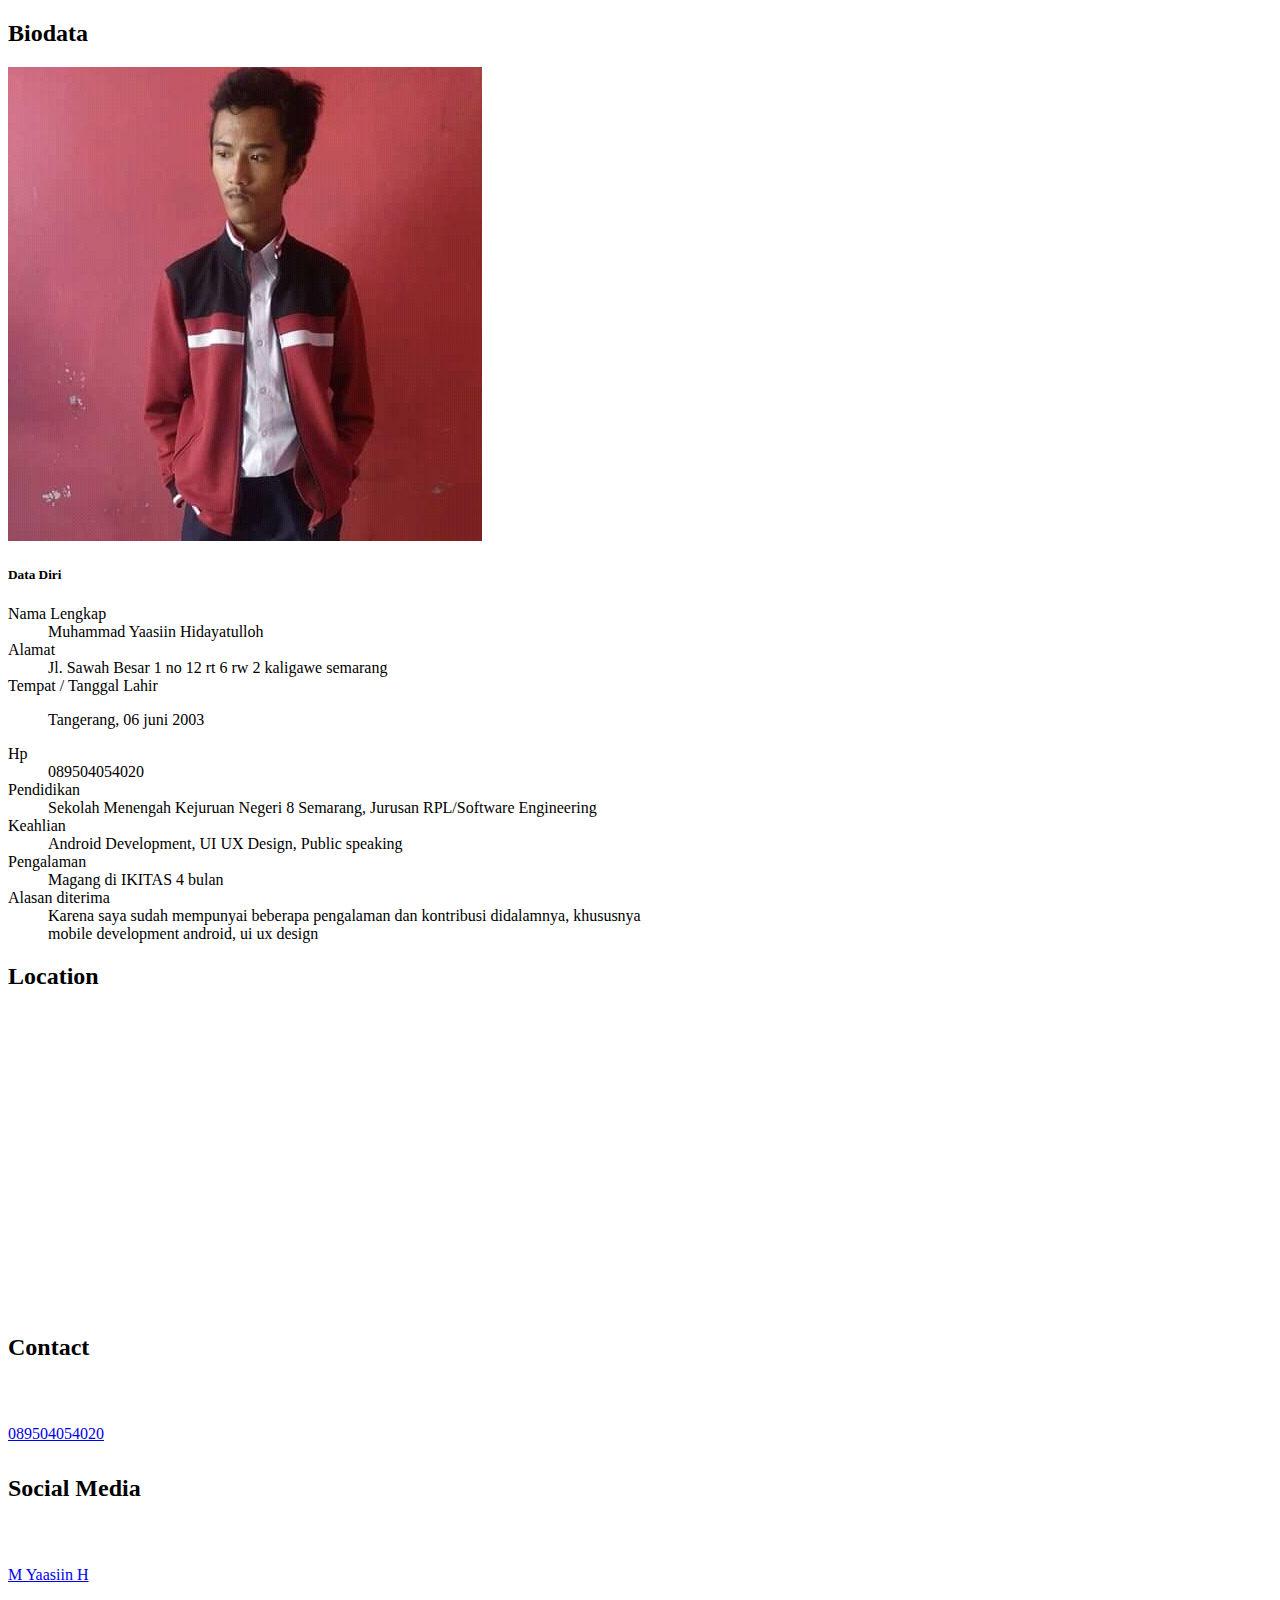
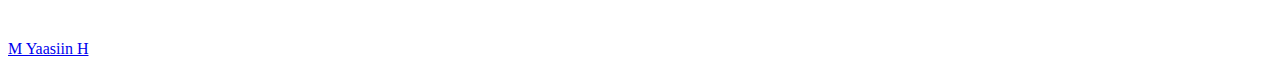
==== index.html @ e5b408af "Initial commit" ====
<!DOCTYPE html>
<html lang="en">
<head>
    <meta charset="UTF-8">
    <meta name="viewport" content="width=device-width, initial-scale=1.0">
    <title>Halaman Biodata</title>
    <link href="https://cdn.jsdelivr.net/npm/bootstrap@5.1.3/dist/css/bootstrap.min.css" rel="stylesheet" integrity="sha384-1BmE4kWBq78iYhFldvKuhfTAU6auU8tT94WrHftjDbrCEXSU1oBoqyl2QvZ6jIW3" crossorigin="anonymous">
    <link rel="stylesheet" href="https://use.fontawesome.com/releases/v5.15.4/css/all.css" integrity="sha384-DyZ88mC6Up2uqS4h/KRgHuoeGwBcD4Ng9SiP4dIRy0EXTlnuz47vAwmeGwVChigm" crossorigin="anonymous">
    <style>
        .carousel-item img{
            max-height: 900px;
        }
    </style>
</head>
<body>

      <!-- Biodata -->

      <section class="container">
          <div class="row mt-5">
              <div class="col-sm-12">

                <!-- Copy dari bootstrap cards -->

                <h2 class="display-4 text-center">Biodata</h2>

                <div class="card-group">
                    <div class="card">
                      <div class="col-sm-2">
                        <img src="assets/img/profile.jpg" class="card-img-top" alt="Biodata">
                      </div>
                      <div class="card-body">
                        <h5 class="card-title"> Data Diri</h5>
                        <dl class="row">
                          <dt class="col-sm-3">Nama Lengkap</dt>
                          <dd class="col-sm-9">Muhammad Yaasiin Hidayatulloh</dd>

                          <dt class="col-sm-3">Alamat</dt>
                          <dd class="col-sm-9">Jl. Sawah Besar 1 no 12 rt 6 rw 2 kaligawe semarang </dd>
                        
                          <dt class="col-sm-3">Tempat / Tanggal Lahir</dt>
                          <dd class="col-sm-9">
                            <p>Tangerang, 06 juni 2003</p>
                          </dd>
                        
                          <dt class="col-sm-3">Hp</dt>
                          <dd class="col-sm-9">089504054020</dd>
                        
                          <dt class="col-sm-3 text-truncate">Pendidikan</dt>
                          <dd class="col-sm-9">Sekolah Menengah Kejuruan Negeri 8 Semarang, 
                            Jurusan RPL/Software Engineering</dd>
                        
                          <dt class="col-sm-3">Keahlian</dt>
                          <dd class="col-sm-9">Android Development, UI UX Design, Public speaking</dd>

                          <dt class="col-sm-3">Pengalaman</dt>
                          <dd class="col-sm-9">Magang di IKITAS 4 bulan</dd>

                          <dt class="col-sm-3">Alasan diterima</dt>
                          <dd class="col-sm-9">Karena saya sudah mempunyai beberapa pengalaman
                             dan kontribusi didalamnya, khususnya <br> 
                            mobile development android, ui ux design</dd>
                          
                        </dl>
                      </div>
                    </div>
                </div>
              </div>
          </div>
      </section>

      <!-- Footer -->

      <section class="container-fluid">
          <div class="row mt-5 bg-dark">
              <div class="col-sm-4">
                  <h2 class="display-5 text-center text-white">Location</h2>
                  <iframe src="https://goo.gl/maps/Vb4UK2A85ArEnbxv9"
                  width="400" 
                height="300" frameborder="0" style="border:0;" allowfullscreen="" aria-hidden="false" tabindex="0"></iframe>
              </div>
              <div class="col-sm-4 text-center text-white">
                  <h2 class="display-5">Contact</h2>
                  <div>
                    <i class="fab fa-whatsapp" style="font-size:4rem"></i>
                    <a href="https://wa.me/6289504054020" 
                    class="text-white text-decoration-none btn btn-outline-light align-top mt-3 ml-2" 
                    target="_blank" >089504054020</a>
                  </div>
              </div>
              <div class="col-sm-4 text-center text-white">
                  <h2 class="display-5">Social Media</h2>
                  <div>
                    <i class="fab fa-facebook" style="font-size:4rem"></i>
                    <a href="https://web.facebook.com/myaasiinh"
                     class="text-white text-decoration-none btn btn-outline-light align-top mt-3 ml-2" 
                     target="_blank">M Yaasiin H</a>
                  </div>
                  <div>
                    <i class="fab fa-instagram" style="font-size:4rem"></i>
                    <a href="https://www.instagram.com/myaasiinh/" 
                    class="text-white text-decoration-none btn btn-outline-light align-top mt-3 ml-2" 
                    target="_blank">M Yaasiin H</a>
                  </div>
              </div>
          </div>
      </section>
    
<script src="asset/js/jquery-3.5.1.slim.min.js" ></script>
<script src="asset/js/popper.min.js"></script>
<script src="asset/js/bootstrap.min.js"></script>
</body>
</html>
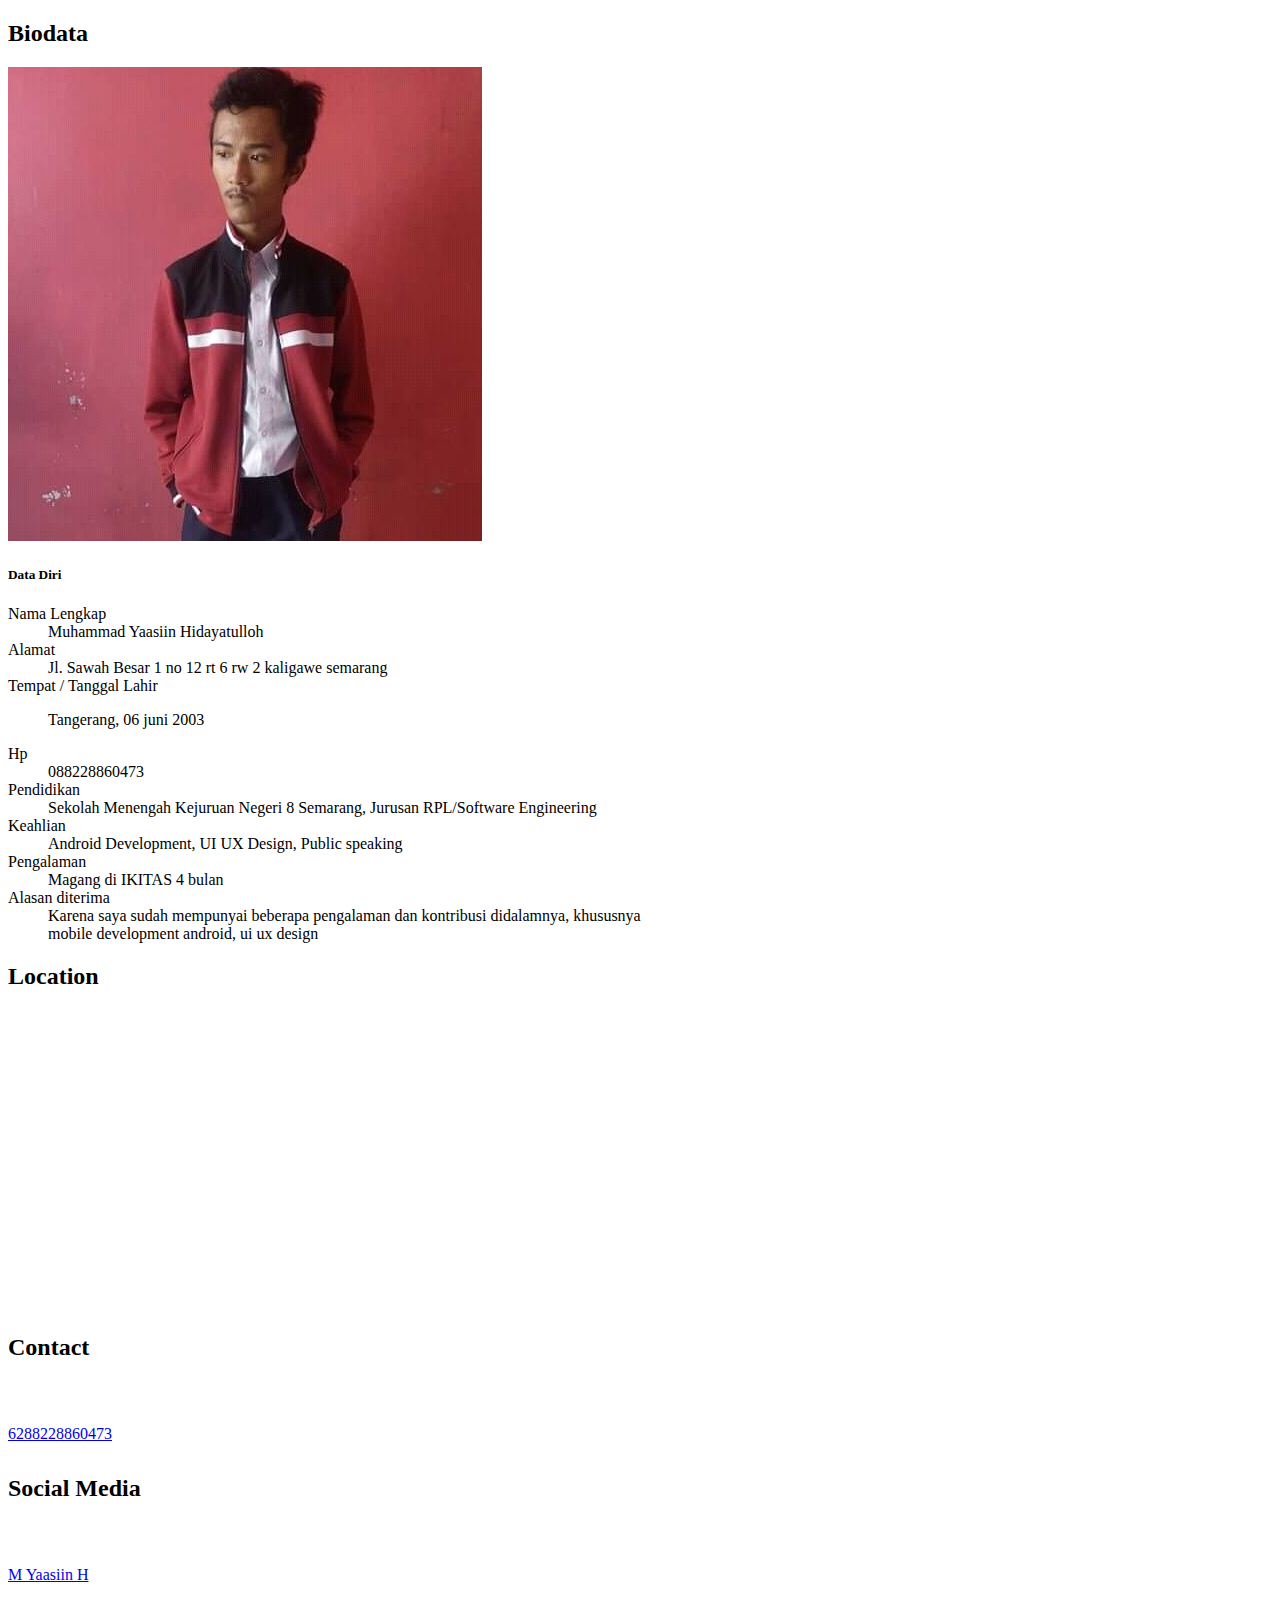
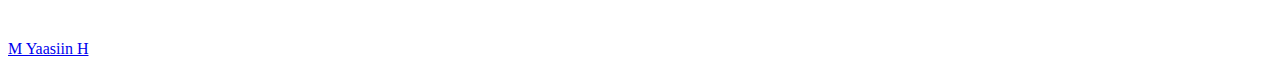
==== commit 25b68084: "update" ====
--- a/index.html
+++ b/index.html
@@ -44,7 +44,7 @@
                           </dd>
                         
                           <dt class="col-sm-3">Hp</dt>
-                          <dd class="col-sm-9">089504054020</dd>
+                          <dd class="col-sm-9">088228860473</dd>
                         
                           <dt class="col-sm-3 text-truncate">Pendidikan</dt>
                           <dd class="col-sm-9">Sekolah Menengah Kejuruan Negeri 8 Semarang, 
@@ -83,9 +83,9 @@
                   <h2 class="display-5">Contact</h2>
                   <div>
                     <i class="fab fa-whatsapp" style="font-size:4rem"></i>
-                    <a href="https://wa.me/6289504054020" 
+                    <a href="https://wa.me/6288228860473" 
                     class="text-white text-decoration-none btn btn-outline-light align-top mt-3 ml-2" 
-                    target="_blank" >089504054020</a>
+                    target="_blank" >6288228860473</a>
                   </div>
               </div>
               <div class="col-sm-4 text-center text-white">
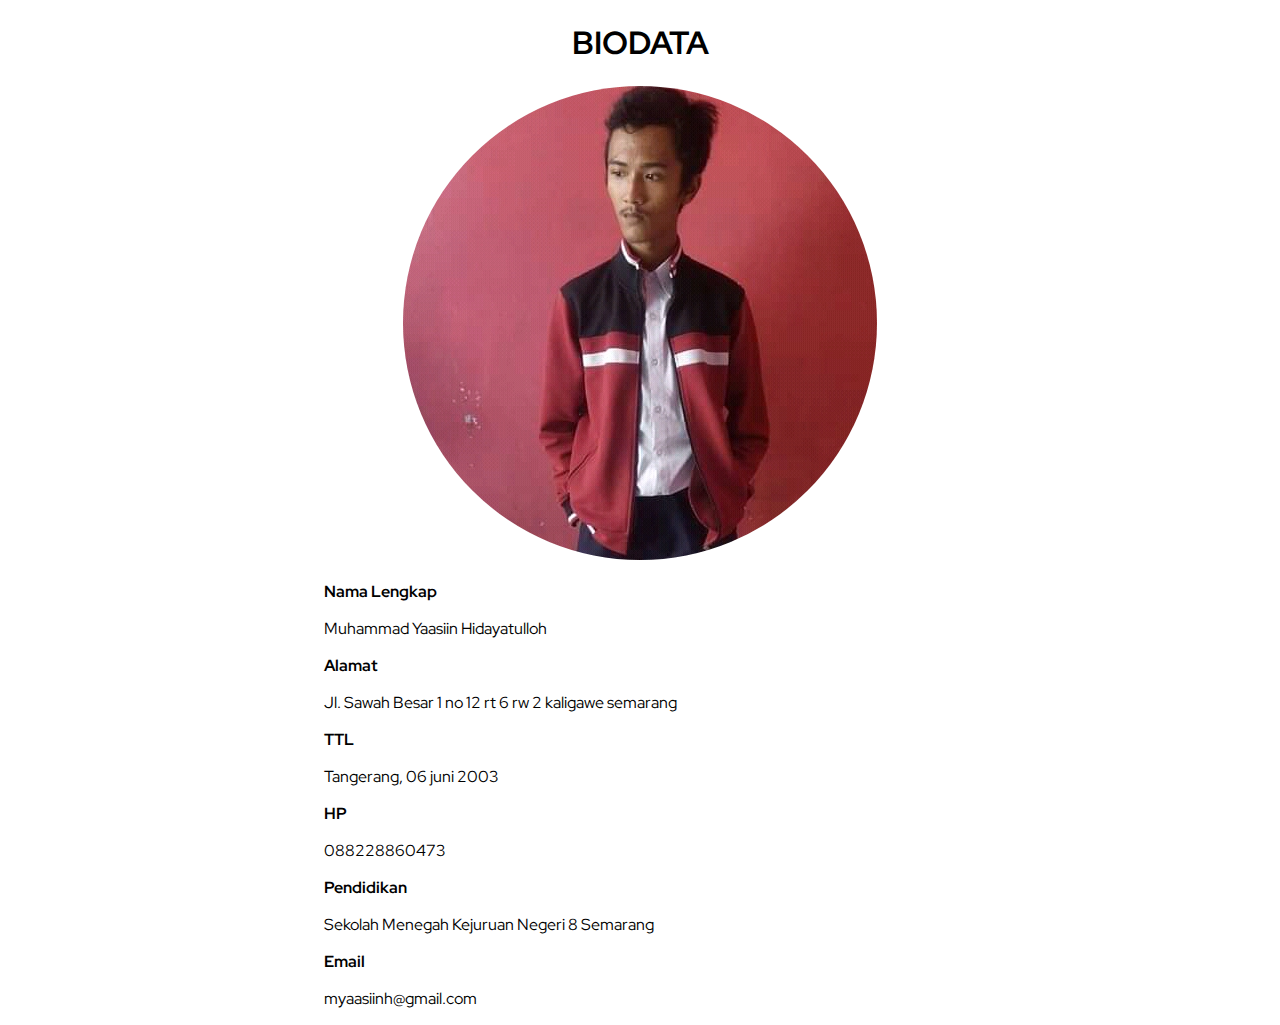
==== commit cc2d8c11: "update index html" ====
--- a/index.html
+++ b/index.html
@@ -1,113 +1,29 @@
 <!DOCTYPE html>
-<html lang="en">
+<html>
 <head>
-    <meta charset="UTF-8">
-    <meta name="viewport" content="width=device-width, initial-scale=1.0">
-    <title>Halaman Biodata</title>
-    <link href="https://cdn.jsdelivr.net/npm/bootstrap@5.1.3/dist/css/bootstrap.min.css" rel="stylesheet" integrity="sha384-1BmE4kWBq78iYhFldvKuhfTAU6auU8tT94WrHftjDbrCEXSU1oBoqyl2QvZ6jIW3" crossorigin="anonymous">
-    <link rel="stylesheet" href="https://use.fontawesome.com/releases/v5.15.4/css/all.css" integrity="sha384-DyZ88mC6Up2uqS4h/KRgHuoeGwBcD4Ng9SiP4dIRy0EXTlnuz47vAwmeGwVChigm" crossorigin="anonymous">
-    <style>
-        .carousel-item img{
-            max-height: 900px;
-        }
-    </style>
+    <meta charset="utf-8" />
+    <meta http-equiv="X-UA-Compatible" content="IE=edge">
+    <link href="https://fonts.googleapis.com/css?family=Red+Hat+Display&display=swap" rel="stylesheet">
+    <title>Biodata</title>
+    <meta name="viewport" content="width=device-width, initial-scale=1">
+    <link rel="stylesheet" type="text/css" media="screen" href="css/main.css" />
 </head>
 <body>
-
-      <!-- Biodata -->
-
-      <section class="container">
-          <div class="row mt-5">
-              <div class="col-sm-12">
-
-                <!-- Copy dari bootstrap cards -->
-
-                <h2 class="display-4 text-center">Biodata</h2>
-
-                <div class="card-group">
-                    <div class="card">
-                      <div class="col-sm-2">
-                        <img src="assets/img/profile.jpg" class="card-img-top" alt="Biodata">
-                      </div>
-                      <div class="card-body">
-                        <h5 class="card-title"> Data Diri</h5>
-                        <dl class="row">
-                          <dt class="col-sm-3">Nama Lengkap</dt>
-                          <dd class="col-sm-9">Muhammad Yaasiin Hidayatulloh</dd>
-
-                          <dt class="col-sm-3">Alamat</dt>
-                          <dd class="col-sm-9">Jl. Sawah Besar 1 no 12 rt 6 rw 2 kaligawe semarang </dd>
-                        
-                          <dt class="col-sm-3">Tempat / Tanggal Lahir</dt>
-                          <dd class="col-sm-9">
-                            <p>Tangerang, 06 juni 2003</p>
-                          </dd>
-                        
-                          <dt class="col-sm-3">Hp</dt>
-                          <dd class="col-sm-9">088228860473</dd>
-                        
-                          <dt class="col-sm-3 text-truncate">Pendidikan</dt>
-                          <dd class="col-sm-9">Sekolah Menengah Kejuruan Negeri 8 Semarang, 
-                            Jurusan RPL/Software Engineering</dd>
-                        
-                          <dt class="col-sm-3">Keahlian</dt>
-                          <dd class="col-sm-9">Android Development, UI UX Design, Public speaking</dd>
-
-                          <dt class="col-sm-3">Pengalaman</dt>
-                          <dd class="col-sm-9">Magang di IKITAS 4 bulan</dd>
-
-                          <dt class="col-sm-3">Alasan diterima</dt>
-                          <dd class="col-sm-9">Karena saya sudah mempunyai beberapa pengalaman
-                             dan kontribusi didalamnya, khususnya <br> 
-                            mobile development android, ui ux design</dd>
-                          
-                        </dl>
-                      </div>
-                    </div>
-                </div>
-              </div>
-          </div>
-      </section>
-
-      <!-- Footer -->
-
-      <section class="container-fluid">
-          <div class="row mt-5 bg-dark">
-              <div class="col-sm-4">
-                  <h2 class="display-5 text-center text-white">Location</h2>
-                  <iframe src="https://goo.gl/maps/Vb4UK2A85ArEnbxv9"
-                  width="400" 
-                height="300" frameborder="0" style="border:0;" allowfullscreen="" aria-hidden="false" tabindex="0"></iframe>
-              </div>
-              <div class="col-sm-4 text-center text-white">
-                  <h2 class="display-5">Contact</h2>
-                  <div>
-                    <i class="fab fa-whatsapp" style="font-size:4rem"></i>
-                    <a href="https://wa.me/6288228860473" 
-                    class="text-white text-decoration-none btn btn-outline-light align-top mt-3 ml-2" 
-                    target="_blank" >6288228860473</a>
-                  </div>
-              </div>
-              <div class="col-sm-4 text-center text-white">
-                  <h2 class="display-5">Social Media</h2>
-                  <div>
-                    <i class="fab fa-facebook" style="font-size:4rem"></i>
-                    <a href="https://web.facebook.com/myaasiinh"
-                     class="text-white text-decoration-none btn btn-outline-light align-top mt-3 ml-2" 
-                     target="_blank">M Yaasiin H</a>
-                  </div>
-                  <div>
-                    <i class="fab fa-instagram" style="font-size:4rem"></i>
-                    <a href="https://www.instagram.com/myaasiinh/" 
-                    class="text-white text-decoration-none btn btn-outline-light align-top mt-3 ml-2" 
-                    target="_blank">M Yaasiin H</a>
-                  </div>
-              </div>
-          </div>
-      </section>
-    
-<script src="asset/js/jquery-3.5.1.slim.min.js" ></script>
-<script src="asset/js/popper.min.js"></script>
-<script src="asset/js/bootstrap.min.js"></script>
+    <center><h1>BIODATA</h1></center>
+    <center><img src="assets/img/profile.jpg" alt="profil"></center>
+    <div class="konten">
+        <p><b>Nama Lengkap</b></p>
+        <p>Muhammad Yaasiin Hidayatulloh</p>
+        <p><b>Alamat</b></p>
+        <p>Jl. Sawah Besar 1 no 12 rt 6 rw 2 kaligawe semarang</p>
+        <p><b>TTL</b></p>
+        <p>Tangerang, 06 juni 2003</p>
+        <p><b>HP</b></p>
+        <p>088228860473</p>
+        <p><b>Pendidikan</b></p>
+        <p>Sekolah Menegah Kejuruan Negeri 8 Semarang</p>
+        <p><b>Email</b></p>
+        <p>myaasiinh@gmail.com</p>
+    </div>
 </body>
 </html>--- a/css/main.css
+++ b/css/main.css
@@ -0,0 +1,12 @@
+body {
+    font-family: 'Red Hat Display', sans-serif;
+}
+
+img {
+    border-radius: 50%;
+}
+
+.konten {
+    margin: auto;
+    width: 50%;
+}